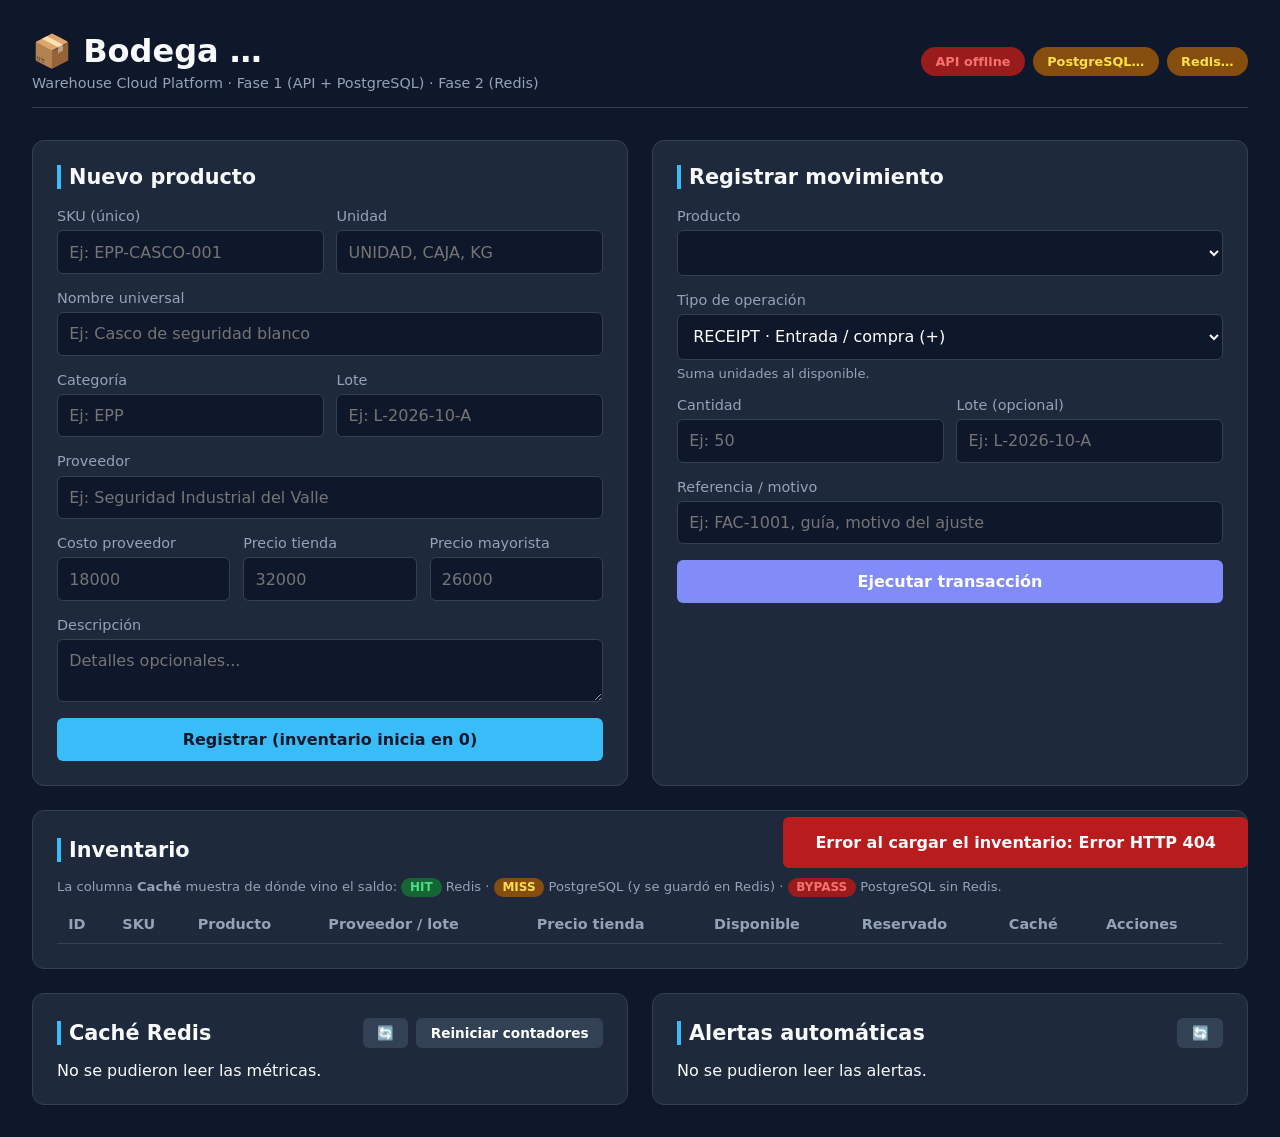
==== src/frontend/app/index.html @ 246216cb "Fases 1 y 2: API de bodega con PostgreSQL y caché Redis - API FastAPI de una bodega: productos, inve" ====
<!DOCTYPE html>
<html lang="es">
<head>
    <meta charset="UTF-8">
    <meta name="viewport" content="width=device-width, initial-scale=1.0">
    <title>Warehouse Cloud Platform</title>
    <link rel="stylesheet" href="styles.css">
</head>
<body>
    <header>
        <div>
            <h1>📦 Bodega <span id="warehouse-id">…</span></h1>
            <p class="subtitle">Warehouse Cloud Platform · Fase 1 (API + PostgreSQL) · Fase 2 (Redis)</p>
        </div>
        <div class="badges">
            <span id="badge-api" class="status-badge loading">API…</span>
            <span id="badge-db" class="status-badge loading">PostgreSQL…</span>
            <span id="badge-redis" class="status-badge loading">Redis…</span>
        </div>
    </header>

    <main class="dashboard-grid">
        <!-- CREAR PRODUCTO -->
        <section class="card">
            <h2>Nuevo producto</h2>
            <form id="product-form">
                <div class="form-row">
                    <div class="form-group">
                        <label for="sku">SKU (único)</label>
                        <input type="text" id="sku" required maxlength="64" pattern="[A-Za-z0-9._\-]+" placeholder="Ej: EPP-CASCO-001">
                    </div>
                    <div class="form-group">
                        <label for="unit">Unidad</label>
                        <input type="text" id="unit" required maxlength="30" placeholder="UNIDAD, CAJA, KG">
                    </div>
                </div>
                <div class="form-group">
                    <label for="name">Nombre universal</label>
                    <input type="text" id="name" required maxlength="200" placeholder="Ej: Casco de seguridad blanco">
                </div>
                <div class="form-row">
                    <div class="form-group">
                        <label for="category">Categoría</label>
                        <input type="text" id="category" maxlength="100" placeholder="Ej: EPP">
                    </div>
                    <div class="form-group">
                        <label for="lot">Lote</label>
                        <input type="text" id="lot" maxlength="100" placeholder="Ej: L-2026-10-A">
                    </div>
                </div>
                <div class="form-group">
                    <label for="supplier">Proveedor</label>
                    <input type="text" id="supplier" maxlength="200" placeholder="Ej: Seguridad Industrial del Valle">
                </div>
                <div class="form-row three">
                    <div class="form-group">
                        <label for="supplier_cost">Costo proveedor</label>
                        <input type="number" id="supplier_cost" min="0" step="0.01" placeholder="18000">
                    </div>
                    <div class="form-group">
                        <label for="retail_price">Precio tienda</label>
                        <input type="number" id="retail_price" min="0" step="0.01" placeholder="32000">
                    </div>
                    <div class="form-group">
                        <label for="wholesale_price">Precio mayorista</label>
                        <input type="number" id="wholesale_price" min="0" step="0.01" placeholder="26000">
                    </div>
                </div>
                <div class="form-group">
                    <label for="description">Descripción</label>
                    <textarea id="description" placeholder="Detalles opcionales..."></textarea>
                </div>
                <button type="submit" class="btn-primary">Registrar (inventario inicia en 0)</button>
            </form>
        </section>

        <!-- MOVIMIENTOS -->
        <section class="card">
            <h2>Registrar movimiento</h2>
            <form id="movement-form">
                <div class="form-group">
                    <label for="move-product-id">Producto</label>
                    <select id="move-product-id" required></select>
                </div>
                <div class="form-group">
                    <label for="move-type">Tipo de operación</label>
                    <select id="move-type" required>
                        <option value="RECEIPT">RECEIPT · Entrada / compra (+)</option>
                        <option value="SHIPMENT">SHIPMENT · Salida / venta (−)</option>
                        <option value="ADJUSTMENT">ADJUSTMENT · Ajuste por desfase (±)</option>
                        <option value="RESERVATION">RESERVATION · Reservar (disponible → reservado)</option>
                        <option value="RELEASE">RELEASE · Liberar reserva (reservado → disponible)</option>
                        <option value="RETURN">RETURN · Devolución (+)</option>
                        <option value="TRANSFER_IN">TRANSFER_IN · Entrada desde otra bodega (+)</option>
                        <option value="TRANSFER_OUT">TRANSFER_OUT · Salida hacia otra bodega (−)</option>
                    </select>
                    <small id="move-help" class="help"></small>
                </div>
                <div class="form-row">
                    <div class="form-group">
                        <label for="move-quantity">Cantidad</label>
                        <input type="number" id="move-quantity" min="1" step="1" required placeholder="Ej: 50">
                    </div>
                    <div class="form-group">
                        <label for="move-lot">Lote (opcional)</label>
                        <input type="text" id="move-lot" maxlength="100" placeholder="Ej: L-2026-10-A">
                    </div>
                </div>
                <div class="form-group">
                    <label for="move-reference">Referencia / motivo</label>
                    <input type="text" id="move-reference" maxlength="200" placeholder="Ej: FAC-1001, guía, motivo del ajuste">
                </div>
                <button type="submit" class="btn-secondary">Ejecutar transacción</button>
            </form>
        </section>

        <!-- INVENTARIO -->
        <section class="card wide">
            <div class="card-header">
                <h2>Inventario</h2>
                <button id="refresh-stock-btn" class="btn-small">🔄 Actualizar</button>
            </div>
            <p class="help">La columna <strong>Caché</strong> muestra de dónde vino el saldo: <span class="pill hit">HIT</span> Redis · <span class="pill miss">MISS</span> PostgreSQL (y se guardó en Redis) · <span class="pill bypass">BYPASS</span> PostgreSQL sin Redis.</p>
            <div class="table-container">
                <table id="stock-table">
                    <thead>
                        <tr>
                            <th>ID</th>
                            <th>SKU</th>
                            <th>Producto</th>
                            <th>Proveedor / lote</th>
                            <th>Precio tienda</th>
                            <th>Disponible</th>
                            <th>Reservado</th>
                            <th>Caché</th>
                            <th>Acciones</th>
                        </tr>
                    </thead>
                    <tbody></tbody>
                </table>
            </div>
        </section>

        <!-- CACHÉ -->
        <section class="card">
            <div class="card-header">
                <h2>Caché Redis</h2>
                <div class="actions">
                    <button id="refresh-metrics-btn" class="btn-small">🔄</button>
                    <button id="reset-metrics-btn" class="btn-small">Reiniciar contadores</button>
                </div>
            </div>
            <div class="metrics-grid" id="metrics-grid"></div>
        </section>

        <!-- ALERTAS -->
        <section class="card">
            <div class="card-header">
                <h2>Alertas automáticas</h2>
                <button id="refresh-alerts-btn" class="btn-small">🔄</button>
            </div>
            <ul id="alerts-list" class="alerts-list"></ul>
        </section>
    </main>

    <!-- MODAL DE HISTORIAL -->
    <div id="history-modal" class="modal">
        <div class="modal-content">
            <span class="close-modal">&times;</span>
            <h2 id="modal-title">Historial de movimientos</h2>
            <div class="table-container">
                <table>
                    <thead>
                        <tr>
                            <th>ID</th>
                            <th>Tipo</th>
                            <th>Cantidad</th>
                            <th>Disponible después</th>
                            <th>Reservado después</th>
                            <th>Lote</th>
                            <th>Referencia</th>
                            <th>Fecha</th>
                        </tr>
                    </thead>
                    <tbody id="history-table-body"></tbody>
                </table>
            </div>
        </div>
    </div>

    <div id="toast" class="toast"></div>

    <script src="app.js"></script>
</body>
</html>
---- src/frontend/app/styles.css ----
:root {
    --bg-primary: #0f172a;
    --bg-secondary: #1e293b;
    --accent-blue: #38bdf8;
    --accent-green: #4ade80;
    --accent-red: #f87171;
    --accent-yellow: #fde047;
    --text-main: #f8fafc;
    --text-muted: #94a3b8;
    --border: #334155;
}

* { box-sizing: border-box; margin: 0; padding: 0; font-family: 'Segoe UI', system-ui, sans-serif; }

body { background-color: var(--bg-primary); color: var(--text-main); padding: 2rem; }

header { display: flex; justify-content: space-between; align-items: center; gap: 1rem; flex-wrap: wrap; margin-bottom: 2rem; border-bottom: 1px solid var(--border); padding-bottom: 1rem; }
.subtitle { color: var(--text-muted); font-size: 0.9rem; margin-top: 0.3rem; }
.badges { display: flex; gap: 0.5rem; flex-wrap: wrap; }

.status-badge { padding: 0.45rem 0.9rem; border-radius: 20px; font-size: 0.8rem; font-weight: bold; }
.status-badge.ok { background: #166534; color: var(--accent-green); }
.status-badge.error { background: #991b1b; color: var(--accent-red); }
.status-badge.loading { background: #854d0e; color: var(--accent-yellow); }

.dashboard-grid { display: grid; grid-template-columns: repeat(2, minmax(0, 1fr)); gap: 1.5rem; }
.card { background: var(--bg-secondary); padding: 1.5rem; border-radius: 12px; border: 1px solid var(--border); min-width: 0; }
.card.wide { grid-column: span 2; }
.card-header { display: flex; justify-content: space-between; align-items: center; gap: 0.5rem; margin-bottom: 0.8rem; }
.card-header h2 { margin-bottom: 0; }
.actions { display: flex; gap: 0.5rem; }

h2 { margin-bottom: 1.2rem; font-size: 1.3rem; border-left: 4px solid var(--accent-blue); padding-left: 0.5rem; }

.form-row { display: grid; grid-template-columns: repeat(2, minmax(0, 1fr)); gap: 0.8rem; }
.form-row.three { grid-template-columns: repeat(3, minmax(0, 1fr)); }
.form-group { margin-bottom: 1rem; display: flex; flex-direction: column; min-width: 0; }
label { font-size: 0.9rem; margin-bottom: 0.4rem; color: var(--text-muted); }
input, select, textarea { background: var(--bg-primary); border: 1px solid var(--border); color: white; padding: 0.7rem; border-radius: 6px; font-size: 1rem; width: 100%; }
input:focus, select:focus, textarea:focus { border-color: var(--accent-blue); outline: none; }
.help { color: var(--text-muted); font-size: 0.82rem; margin-top: 0.4rem; display: block; }

button { padding: 0.75rem 1.5rem; border: none; border-radius: 6px; font-weight: bold; cursor: pointer; transition: filter 0.2s; width: 100%; font-size: 1rem; }
.btn-primary { background: var(--accent-blue); color: var(--bg-primary); }
.btn-secondary { background: #818cf8; color: white; }
.btn-small { background: var(--border); color: white; width: auto; padding: 0.45rem 0.9rem; font-size: 0.85rem; }
button:hover { filter: brightness(1.1); }

.table-container { width: 100%; overflow-x: auto; margin-top: 0.5rem; }
table { width: 100%; border-collapse: collapse; text-align: left; }
th, td { padding: 0.7rem; border-bottom: 1px solid var(--border); vertical-align: top; }
th { color: var(--text-muted); font-weight: 600; font-size: 0.9rem; }
td.strong { font-weight: bold; }
td.qty { color: var(--accent-green); font-weight: bold; }
td.qty.zero { color: var(--accent-red); }
td.in { color: var(--accent-green); font-weight: bold; }
td.out { color: var(--accent-red); font-weight: bold; }
.muted { color: var(--text-muted); }
.block { display: block; }

.pill { display: inline-block; padding: 0.15rem 0.55rem; border-radius: 999px; font-size: 0.75rem; font-weight: bold; }
.pill.hit { background: #166534; color: var(--accent-green); }
.pill.miss { background: #854d0e; color: var(--accent-yellow); }
.pill.bypass { background: #991b1b; color: var(--accent-red); }

.action-link { color: var(--accent-blue); cursor: pointer; text-decoration: underline; font-size: 0.9rem; }
.action-link.danger { color: var(--accent-red); }

.metrics-grid { display: grid; grid-template-columns: repeat(2, minmax(0, 1fr)); gap: 0.7rem; }
.metric { background: var(--bg-primary); border: 1px solid var(--border); border-radius: 8px; padding: 0.7rem; min-width: 0; }
.metric-label { display: block; color: var(--text-muted); font-size: 0.8rem; }
.metric-value { display: block; font-size: 1.15rem; font-weight: bold; overflow-wrap: anywhere; }

.alerts-list { list-style: none; max-height: 320px; overflow-y: auto; }
.alerts-list li { padding: 0.6rem 0; border-bottom: 1px solid var(--border); font-size: 0.9rem; }

/* MODAL & TOAST */
.modal { display: none; position: fixed; top: 0; left: 0; width: 100%; height: 100%; background: rgba(0,0,0,0.7); align-items: center; justify-content: center; }
.modal-content { background: var(--bg-secondary); padding: 2rem; border-radius: 12px; width: 900px; max-width: 95%; max-height: 85vh; overflow-y: auto; position: relative; border: 1px solid var(--border); }
.close-modal { position: absolute; top: 1rem; right: 1rem; font-size: 1.5rem; cursor: pointer; color: var(--text-muted); }

.toast { position: fixed; bottom: 2rem; right: 2rem; max-width: 90vw; padding: 1rem 2rem; border-radius: 6px; font-weight: bold; transform: translateY(100px); opacity: 0; transition: all 0.3s; z-index: 1000; }
.toast.show { transform: translateY(0); opacity: 1; }

@media (max-width: 900px) {
    body { padding: 1rem; }
    .dashboard-grid { grid-template-columns: 1fr; }
    .card.wide { grid-column: span 1; }
    .form-row, .form-row.three { grid-template-columns: 1fr; }
}
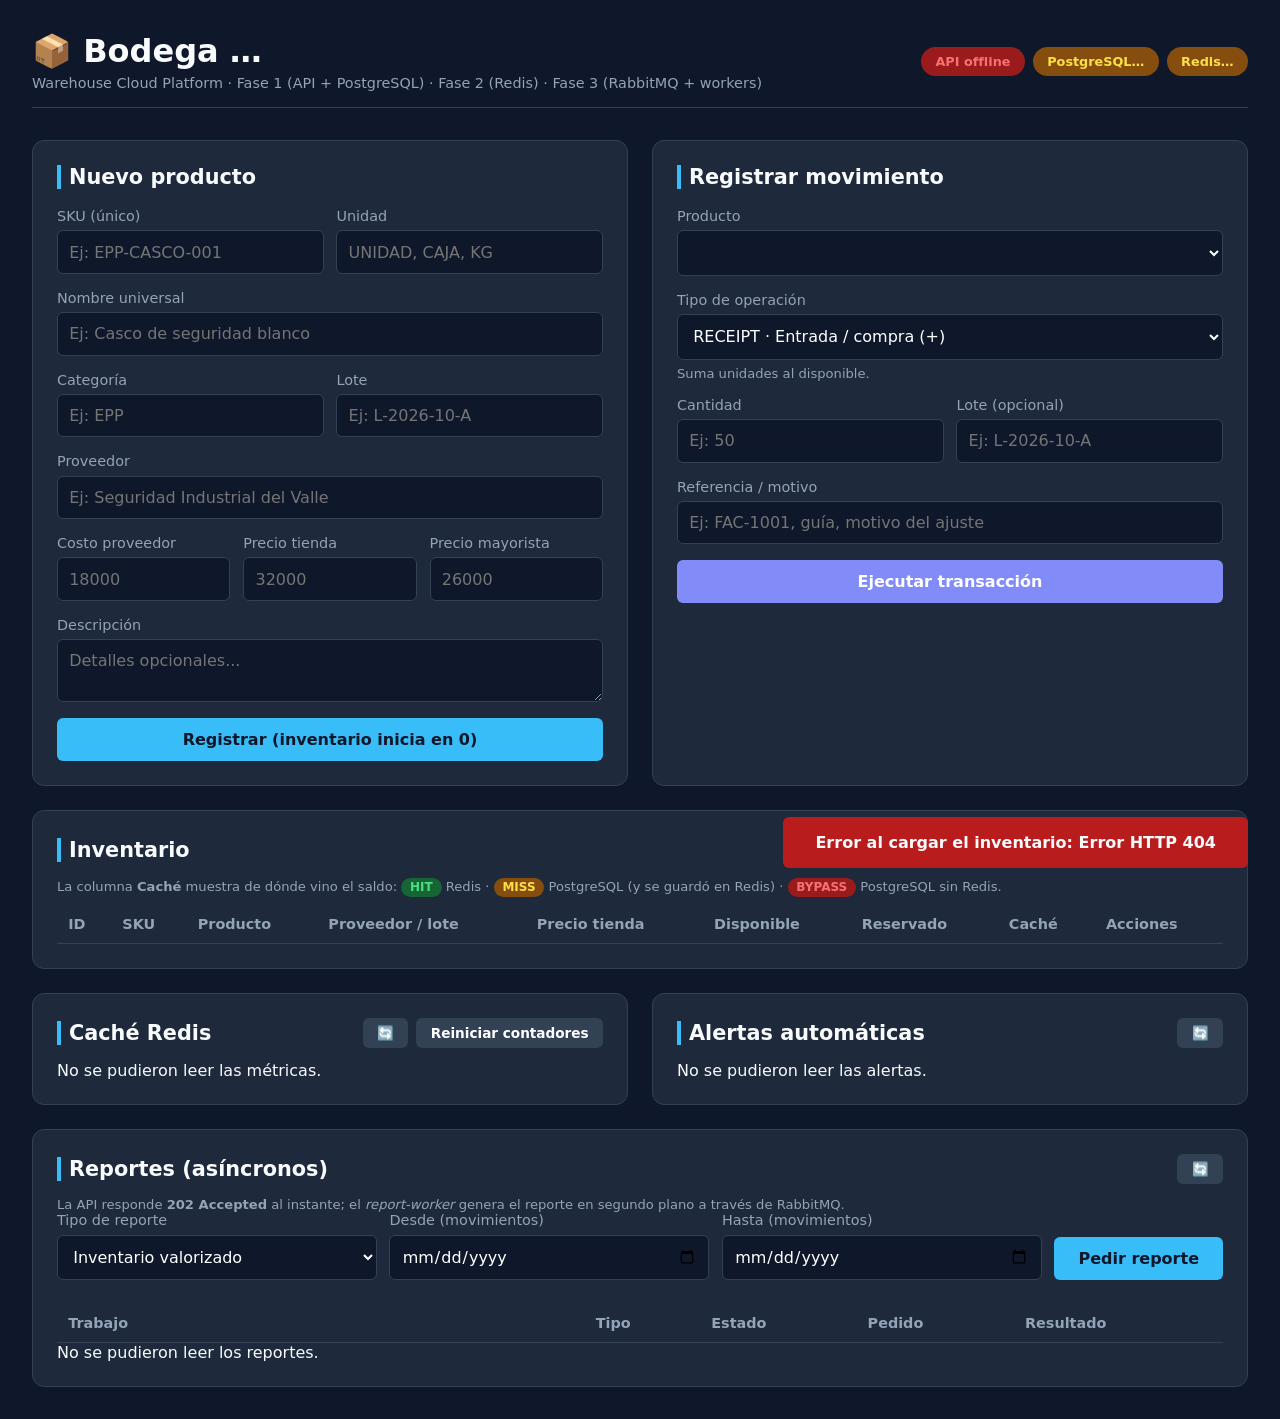
==== commit 2e89737e: "Fase 3: eventos sin pérdida con outbox, RabbitMQ y workers - Transactional Outbox: cada cambio guard" ====
--- a/src/frontend/app/index.html
+++ b/src/frontend/app/index.html
@@ -10,7 +10,7 @@
     <header>
         <div>
             <h1>📦 Bodega <span id="warehouse-id">…</span></h1>
-            <p class="subtitle">Warehouse Cloud Platform · Fase 1 (API + PostgreSQL) · Fase 2 (Redis)</p>
+            <p class="subtitle">Warehouse Cloud Platform · Fase 1 (API + PostgreSQL) · Fase 2 (Redis) · Fase 3 (RabbitMQ + workers)</p>
         </div>
         <div class="badges">
             <span id="badge-api" class="status-badge loading">API…</span>
@@ -160,6 +160,42 @@
                 <button id="refresh-alerts-btn" class="btn-small">🔄</button>
             </div>
             <ul id="alerts-list" class="alerts-list"></ul>
+        </section>
+
+        <!-- REPORTES ASÍNCRONOS (Fase 3) -->
+        <section class="card wide">
+            <div class="card-header">
+                <h2>Reportes (asíncronos)</h2>
+                <button id="refresh-reports-btn" class="btn-small">🔄</button>
+            </div>
+            <p class="help">La API responde <strong>202 Accepted</strong> al instante; el <em>report-worker</em> genera el reporte en segundo plano a través de RabbitMQ.</p>
+            <form id="report-form" class="form-row report-form">
+                <div class="form-group">
+                    <label for="report-type">Tipo de reporte</label>
+                    <select id="report-type">
+                        <option value="STOCK_VALUATION">Inventario valorizado</option>
+                        <option value="MOVEMENTS_SUMMARY">Movimientos y ventas</option>
+                        <option value="LOW_STOCK">Poco stock</option>
+                    </select>
+                </div>
+                <div class="form-group">
+                    <label for="report-from">Desde (movimientos)</label>
+                    <input type="date" id="report-from">
+                </div>
+                <div class="form-group">
+                    <label for="report-to">Hasta (movimientos)</label>
+                    <input type="date" id="report-to">
+                </div>
+                <button type="submit" class="btn-primary">Pedir reporte</button>
+            </form>
+            <div class="table-container">
+                <table>
+                    <thead>
+                        <tr><th>Trabajo</th><th>Tipo</th><th>Estado</th><th>Pedido</th><th>Resultado</th></tr>
+                    </thead>
+                    <tbody id="reports-table-body"></tbody>
+                </table>
+            </div>
         </section>
     </main>
 
--- a/src/frontend/app/styles.css
+++ b/src/frontend/app/styles.css
@@ -88,3 +88,11 @@
     .card.wide { grid-column: span 1; }
     .form-row, .form-row.three { grid-template-columns: 1fr; }
 }
+
+/* Reportes asíncronos (Fase 3) */
+.report-form { grid-template-columns: repeat(3, minmax(0, 1fr)) auto; align-items: end; }
+.report-form button { margin-bottom: 1rem; }
+a.action-link { display: inline-block; }
+@media (max-width: 900px) {
+    .report-form { grid-template-columns: 1fr; }
+}
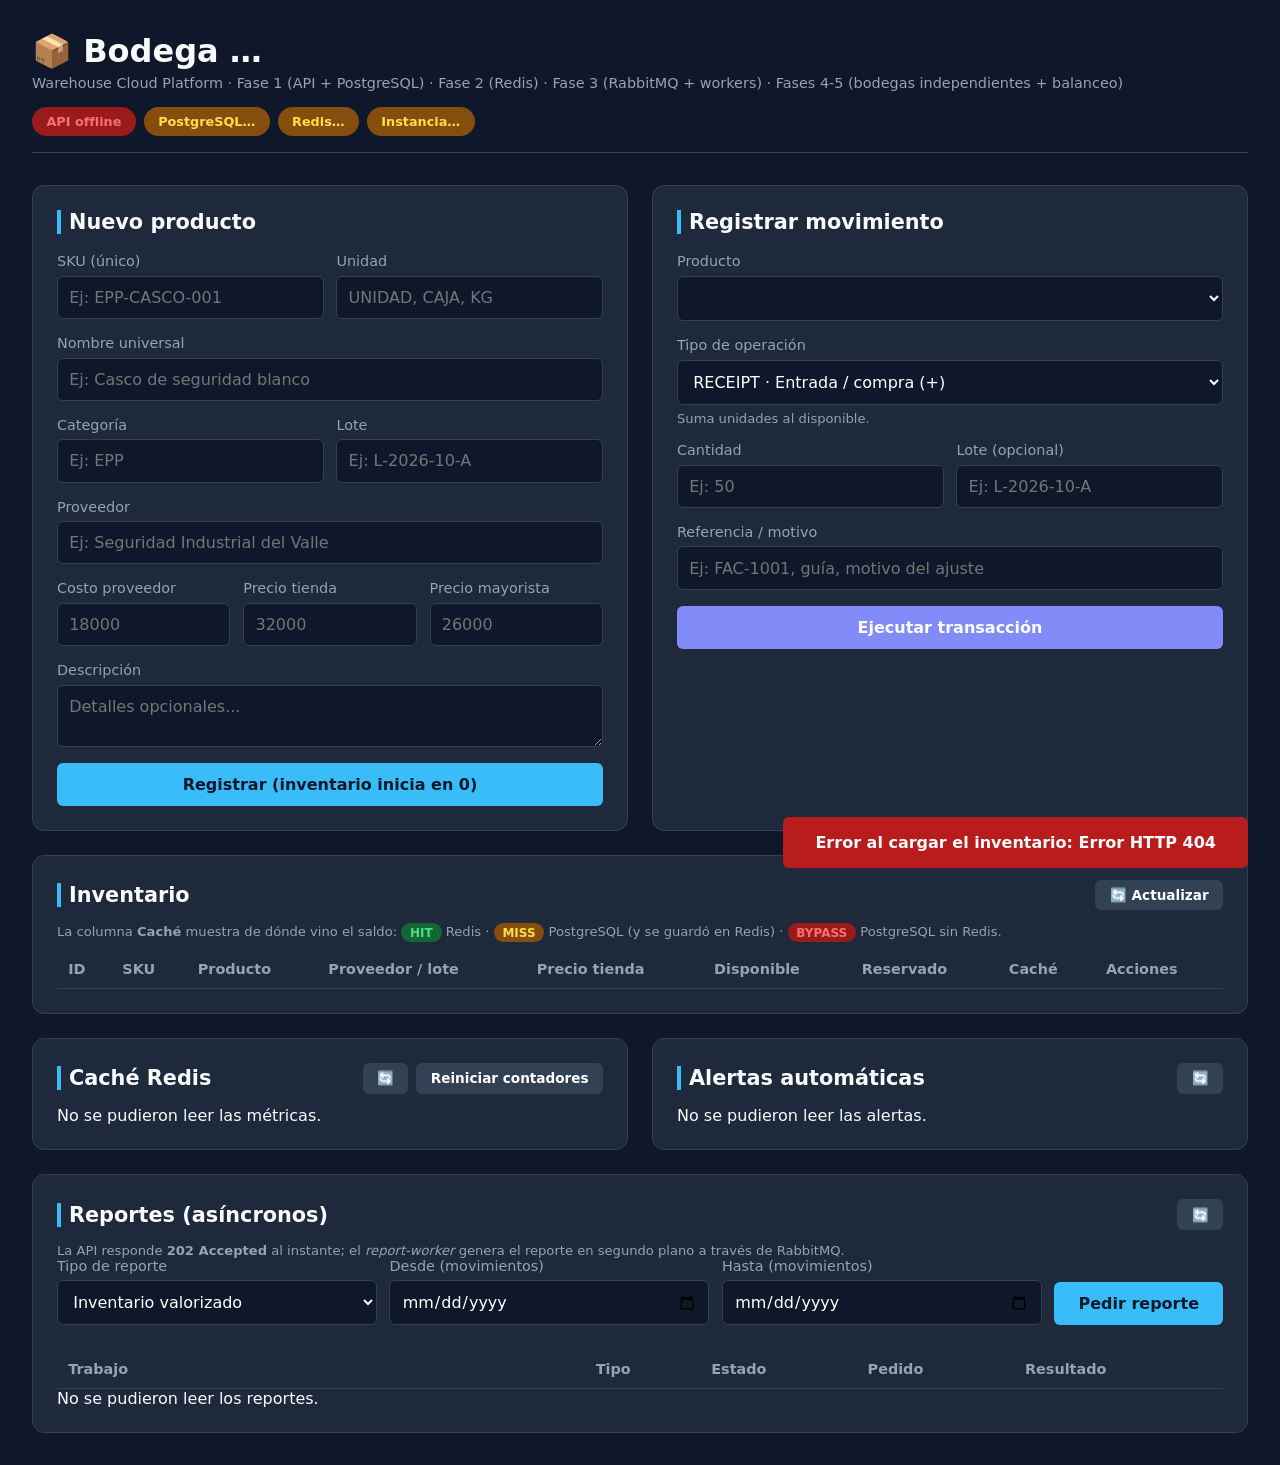
==== commit 1b0bf7f0: "Fases 4 y 5: bodegas independientes y balanceo de carga" ====
--- a/src/frontend/app/index.html
+++ b/src/frontend/app/index.html
@@ -10,12 +10,13 @@
     <header>
         <div>
             <h1>📦 Bodega <span id="warehouse-id">…</span></h1>
-            <p class="subtitle">Warehouse Cloud Platform · Fase 1 (API + PostgreSQL) · Fase 2 (Redis) · Fase 3 (RabbitMQ + workers)</p>
+            <p class="subtitle">Warehouse Cloud Platform · Fase 1 (API + PostgreSQL) · Fase 2 (Redis) · Fase 3 (RabbitMQ + workers) · Fases 4-5 (bodegas independientes + balanceo)</p>
         </div>
         <div class="badges">
             <span id="badge-api" class="status-badge loading">API…</span>
             <span id="badge-db" class="status-badge loading">PostgreSQL…</span>
             <span id="badge-redis" class="status-badge loading">Redis…</span>
+            <span id="badge-instance" class="status-badge loading" title="Instancia de la API que respondió (Fase 5: balanceo de carga)">Instancia…</span>
         </div>
     </header>
 
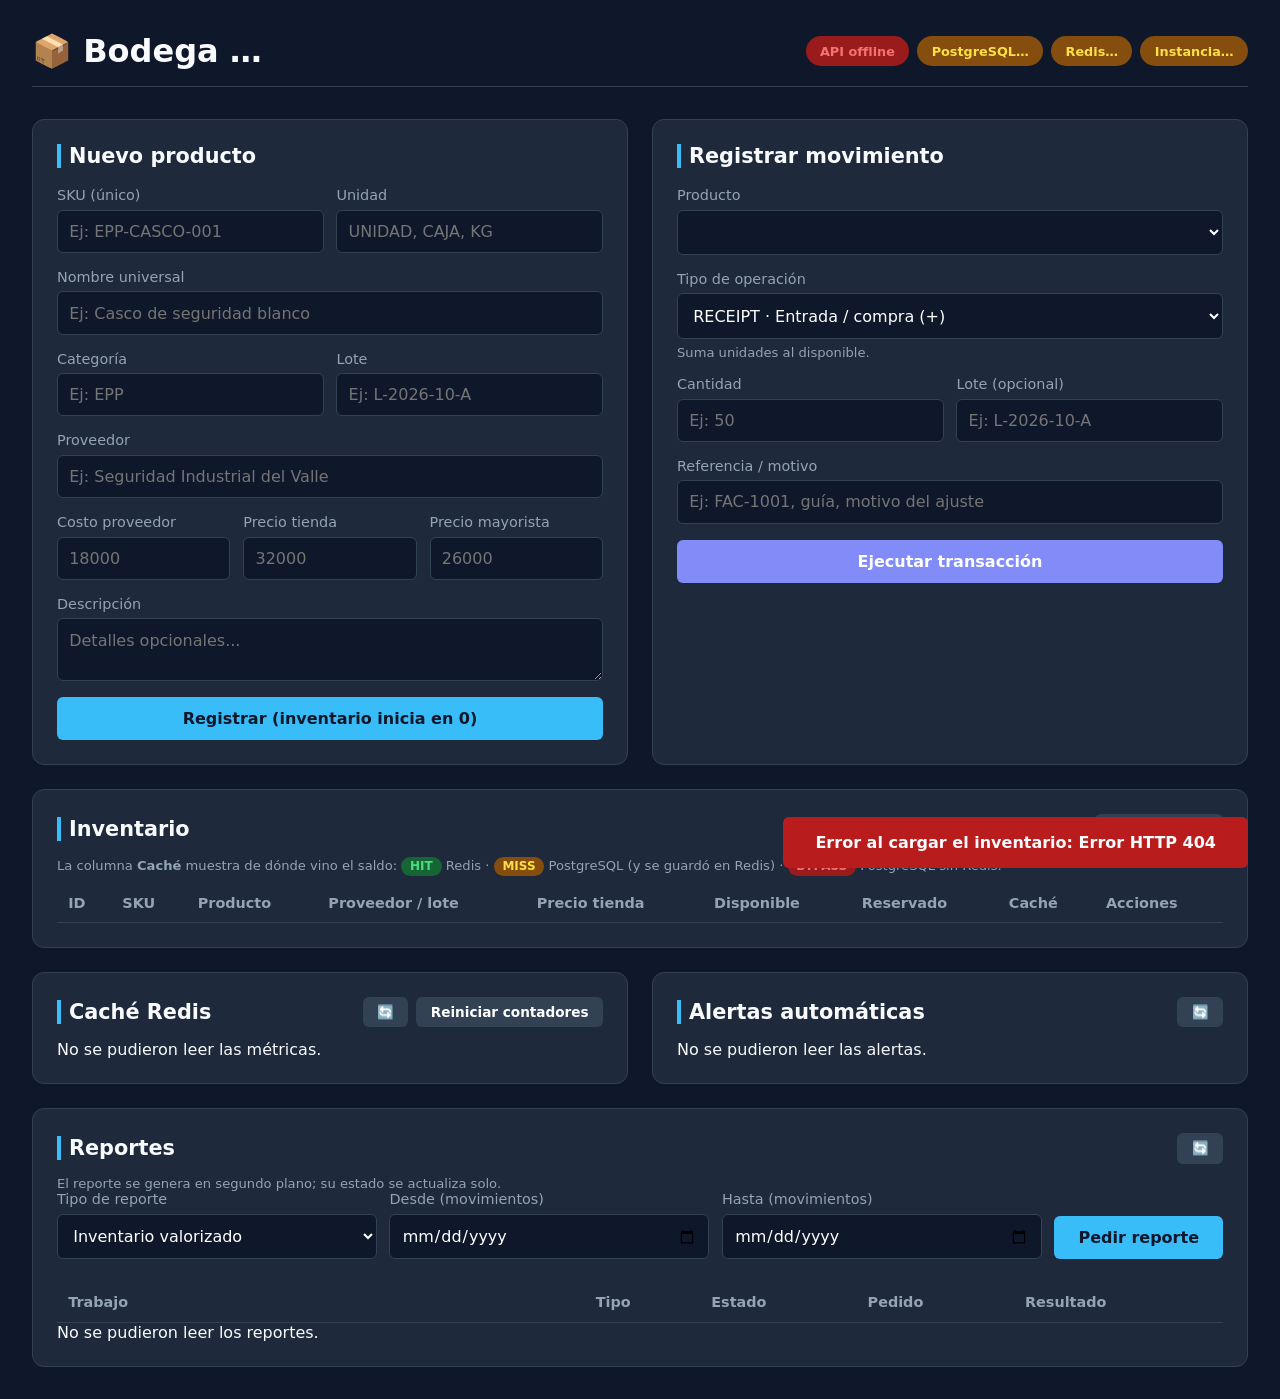
==== commit 1d4acb11: "Heartbeat cifrado desde la central, frontend sin subtítulos y WH-002 con ALB" ====
--- a/src/frontend/app/index.html
+++ b/src/frontend/app/index.html
@@ -10,13 +10,12 @@
     <header>
         <div>
             <h1>📦 Bodega <span id="warehouse-id">…</span></h1>
-            <p class="subtitle">Warehouse Cloud Platform · Fase 1 (API + PostgreSQL) · Fase 2 (Redis) · Fase 3 (RabbitMQ + workers) · Fases 4-5 (bodegas independientes + balanceo)</p>
         </div>
         <div class="badges">
             <span id="badge-api" class="status-badge loading">API…</span>
             <span id="badge-db" class="status-badge loading">PostgreSQL…</span>
             <span id="badge-redis" class="status-badge loading">Redis…</span>
-            <span id="badge-instance" class="status-badge loading" title="Instancia de la API que respondió (Fase 5: balanceo de carga)">Instancia…</span>
+            <span id="badge-instance" class="status-badge loading" title="Copia de la API que respondió">Instancia…</span>
         </div>
     </header>
 
@@ -92,8 +91,8 @@
                         <option value="RESERVATION">RESERVATION · Reservar (disponible → reservado)</option>
                         <option value="RELEASE">RELEASE · Liberar reserva (reservado → disponible)</option>
                         <option value="RETURN">RETURN · Devolución (+)</option>
-                        <option value="TRANSFER_IN">TRANSFER_IN · Entrada desde otra bodega (+)</option>
-                        <option value="TRANSFER_OUT">TRANSFER_OUT · Salida hacia otra bodega (−)</option>
+                        <option value="TRANSFER_IN" disabled>TRANSFER_IN · solo por transferencia</option>
+                        <option value="TRANSFER_OUT" disabled>TRANSFER_OUT · solo por transferencia</option>
                     </select>
                     <small id="move-help" class="help"></small>
                 </div>
@@ -166,10 +165,10 @@
         <!-- REPORTES ASÍNCRONOS (Fase 3) -->
         <section class="card wide">
             <div class="card-header">
-                <h2>Reportes (asíncronos)</h2>
+                <h2>Reportes</h2>
                 <button id="refresh-reports-btn" class="btn-small">🔄</button>
             </div>
-            <p class="help">La API responde <strong>202 Accepted</strong> al instante; el <em>report-worker</em> genera el reporte en segundo plano a través de RabbitMQ.</p>
+            <p class="help">El reporte se genera en segundo plano; su estado se actualiza solo.</p>
             <form id="report-form" class="form-row report-form">
                 <div class="form-group">
                     <label for="report-type">Tipo de reporte</label>
--- a/src/frontend/app/styles.css
+++ b/src/frontend/app/styles.css
@@ -15,7 +15,6 @@
 body { background-color: var(--bg-primary); color: var(--text-main); padding: 2rem; }
 
 header { display: flex; justify-content: space-between; align-items: center; gap: 1rem; flex-wrap: wrap; margin-bottom: 2rem; border-bottom: 1px solid var(--border); padding-bottom: 1rem; }
-.subtitle { color: var(--text-muted); font-size: 0.9rem; margin-top: 0.3rem; }
 .badges { display: flex; gap: 0.5rem; flex-wrap: wrap; }
 
 .status-badge { padding: 0.45rem 0.9rem; border-radius: 20px; font-size: 0.8rem; font-weight: bold; }
